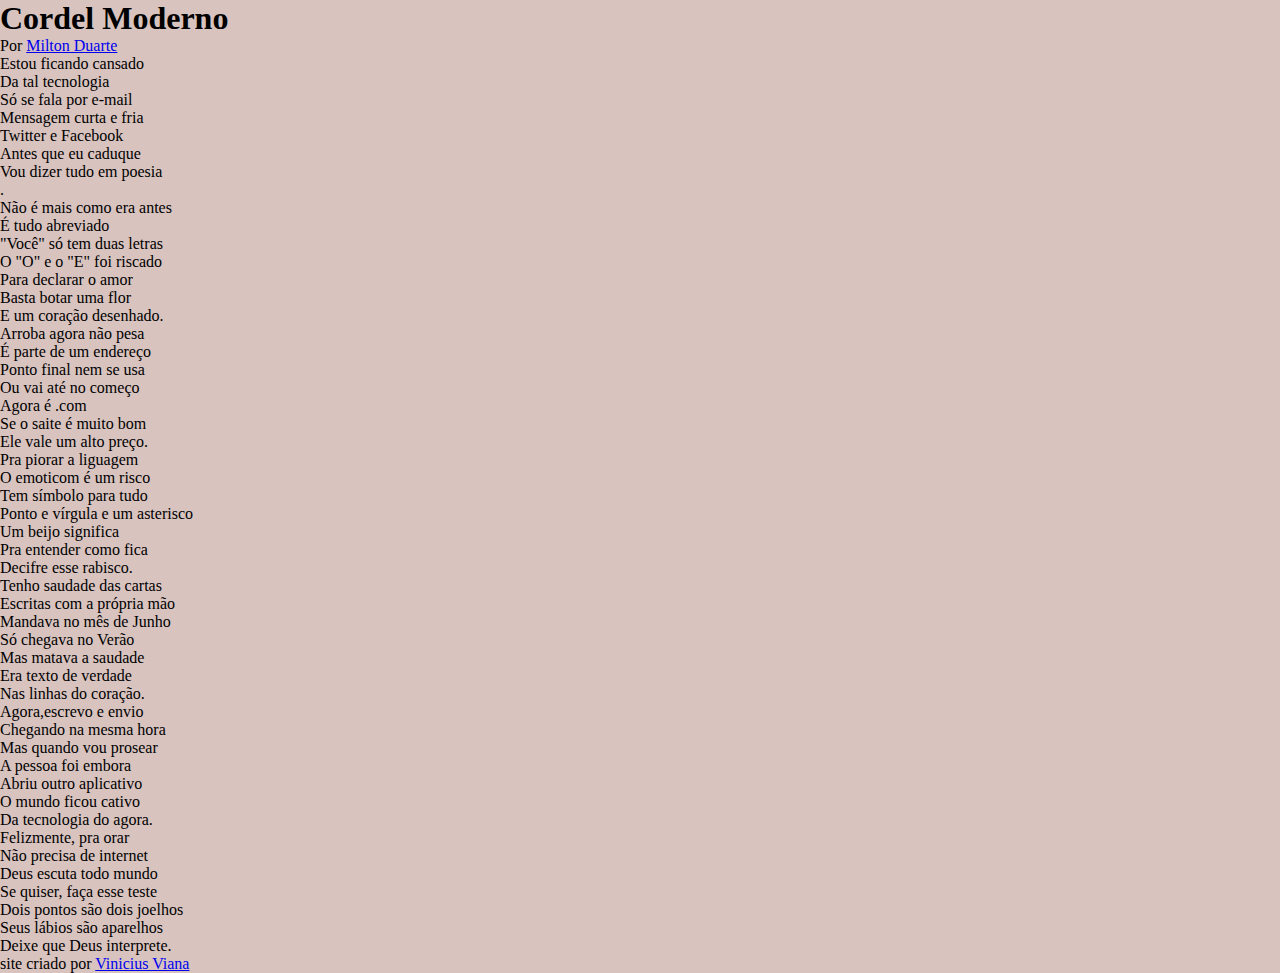
==== desafio/pacote-d012/desafiocordeu.html @ b62e6c26 "atualizei o desafio cordeu" ====
<!DOCTYPE html>
<html lang="pt-br">
<head>
    <meta charset="UTF-8">
    <meta name="viewport" content="width=device-width, initial-scale=1.0">
    <title>cordeu</title>
    <link rel="stylesheet" href="estilo/style.css">
</head>
<body>
        <header>
            <h1>Cordel Moderno</h1>

                <p>Por <a href="https://www.recantodasletras.com.br/poesias/3186743" target="_blank">Milton Duarte</a></p>
                
        </header>

        <section class="normal">
            <p>
                Estou ficando cansado <br>
                Da tal tecnologia <br>
                Só se fala por e-mail <br>
                Mensagem curta e fria <br>
                Twitter e Facebook <br>
                Antes que eu caduque <br>
                Vou dizer tudo em poesia <br>
            </p>
        </section>.

   

            <section class="imagem">
                <p>
                    Não é mais como era antes <br>
                    É tudo abreviado <br>
                    "Você" só tem duas letras <br>
                    O "O" e o "E" foi riscado <br>
                    Para declarar o amor <br>
                    Basta botar uma flor <br>
                    E um coração desenhado. <br>
                </p>
            </section>

            

            <section class="normal">
                <p>
                    Arroba agora não pesa <br>
                    É parte de um endereço <br>
                    Ponto final nem se usa <br>
                    Ou vai até no começo <br>
                    Agora é .com <br>
                    Se o saite é muito bom <br>
                    Ele vale um alto preço. <br>
                    Pra piorar a liguagem <br>
                    O emoticom é um risco <br>
                    Tem símbolo para tudo <br>
                    Ponto e vírgula e um asterisco <br>
                    Um beijo significa <br>
                    Pra entender como fica <br>
                    Decifre esse rabisco. <br>
                </p>
            </section>

            

            <section class="imagem">
                <p>
                    Tenho saudade das cartas <br>
                    Escritas com a própria mão <br>
                    Mandava no mês de Junho <br>
                    Só chegava no Verão <br>
                    Mas matava a saudade <br>
                    Era texto de verdade <br>
                    Nas linhas do coração. <br>
                </p>
            </section>

            

            <section class="normal">
                <p>
                    Agora,escrevo e envio <br>
                    Chegando na mesma hora <br>
                    Mas quando vou prosear <br>
                    A pessoa foi embora <br>
                    Abriu outro aplicativo <br>
                    O mundo ficou cativo <br>
                    Da tecnologia do agora. <br>
                    Felizmente, pra orar <br>
                    Não precisa de internet <br>
                    Deus escuta todo mundo <br>
                    Se quiser, faça esse teste <br>
                    Dois pontos são dois joelhos <br>
                    Seus lábios são aparelhos <br>
                    Deixe que Deus interprete. <br>
                </p>
            </section>

    <footer>site criado por <a href="https://github.com/ViniciusViana02" target="_blank">Vinicius Viana</a></footer>
</body>
</html>
---- desafio/pacote-d012/estilo/style.css ----
@charset "utf-8";
*{
    margin: 0px;
    padding: 0px;
}

html,body{
    min-height: 100vh;
    background-color: rgb(216, 195, 191);
}
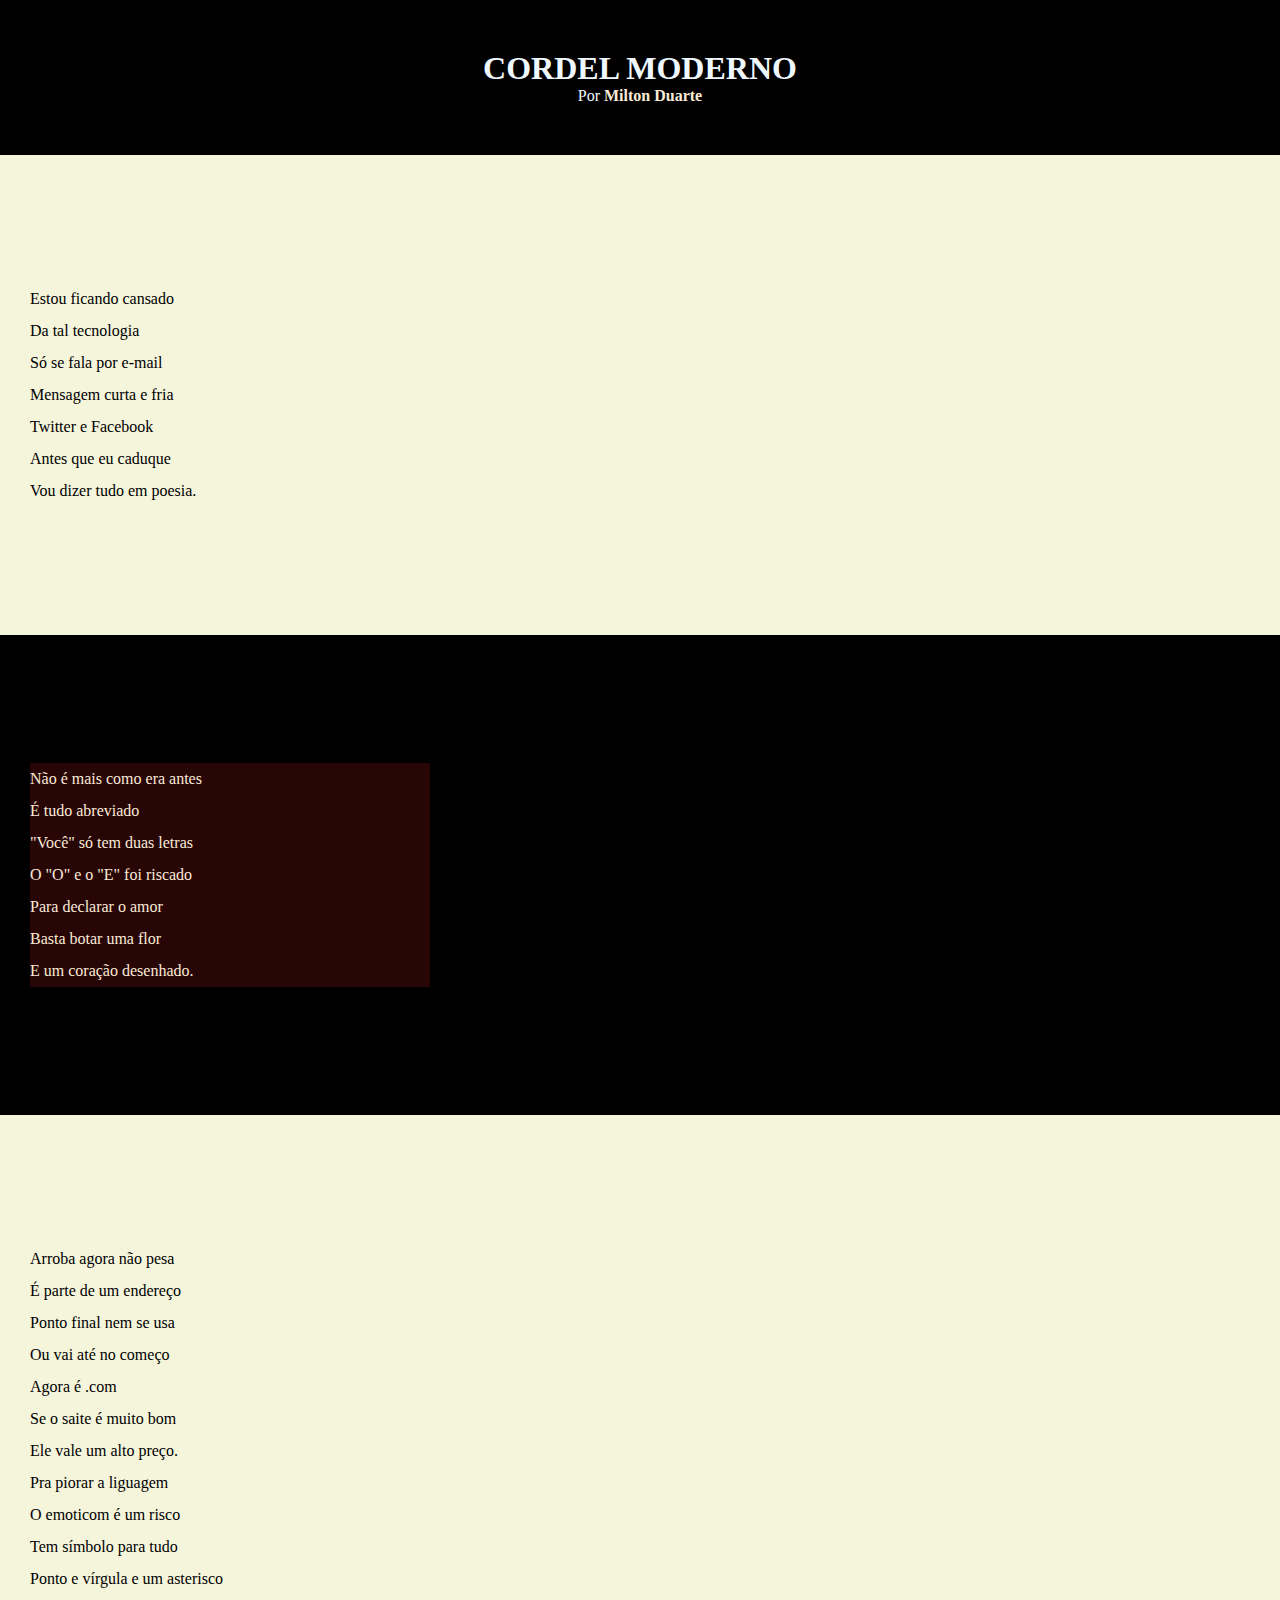
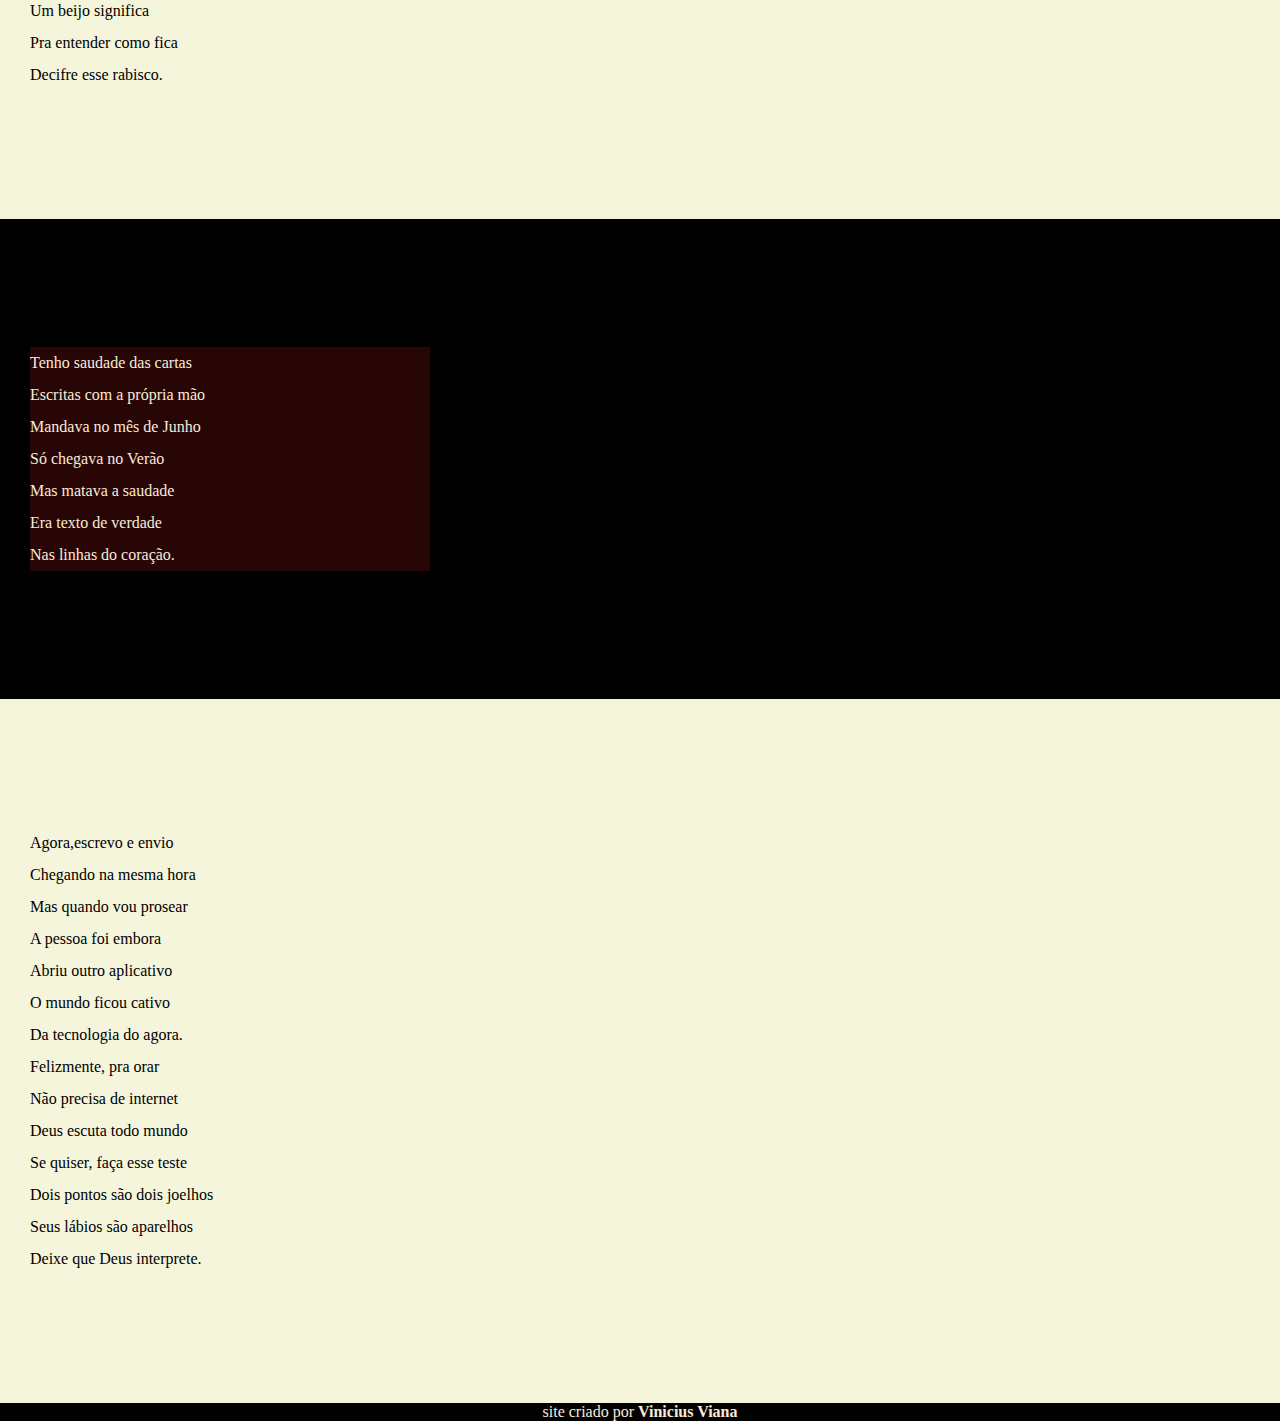
==== commit a02be4cc: "atualizei o css do desafio" ====
--- a/desafio/pacote-d012/desafiocordeu.html
+++ b/desafio/pacote-d012/desafiocordeu.html
@@ -22,9 +22,9 @@
                 Mensagem curta e fria <br>
                 Twitter e Facebook <br>
                 Antes que eu caduque <br>
-                Vou dizer tudo em poesia <br>
+                Vou dizer tudo em poesia. <br>
             </p>
-        </section>.
+        </section>
 
    
 
--- a/desafio/pacote-d012/estilo/style.css
+++ b/desafio/pacote-d012/estilo/style.css
@@ -7,4 +7,50 @@
 html,body{
     min-height: 100vh;
     background-color: rgb(216, 195, 191);
+}
+
+header{
+        background-color: black;
+        color: aliceblue;
+        text-align:center ;
+     }
+
+header > h1{
+   padding-top: 50px;
+   text-transform: uppercase;
+}
+header > p{
+    padding-bottom: 50px;
+}
+header a,footer a{
+    color: antiquewhite;
+    text-decoration: none;
+    font-weight: bolder;
+}
+header a:hover, footer a:hover{
+    text-decoration: underline;
+
+}
+section{
+    padding-top: 10%;
+    padding-bottom: 10%;
+    line-height: 2em;
+    padding-left: 30px;
+}
+section.normal{
+     background-color: beige;
+     color: black;
+}
+section.imagem{
+    background-color: black;
+    color: antiquewhite;
+}
+section.imagem > p{
+    width: 400px;
+    background-color: rgba(133, 21, 21, 0.301);
+}
+footer{
+    background-color: black;
+    color: antiquewhite;
+    text-align: center;
 }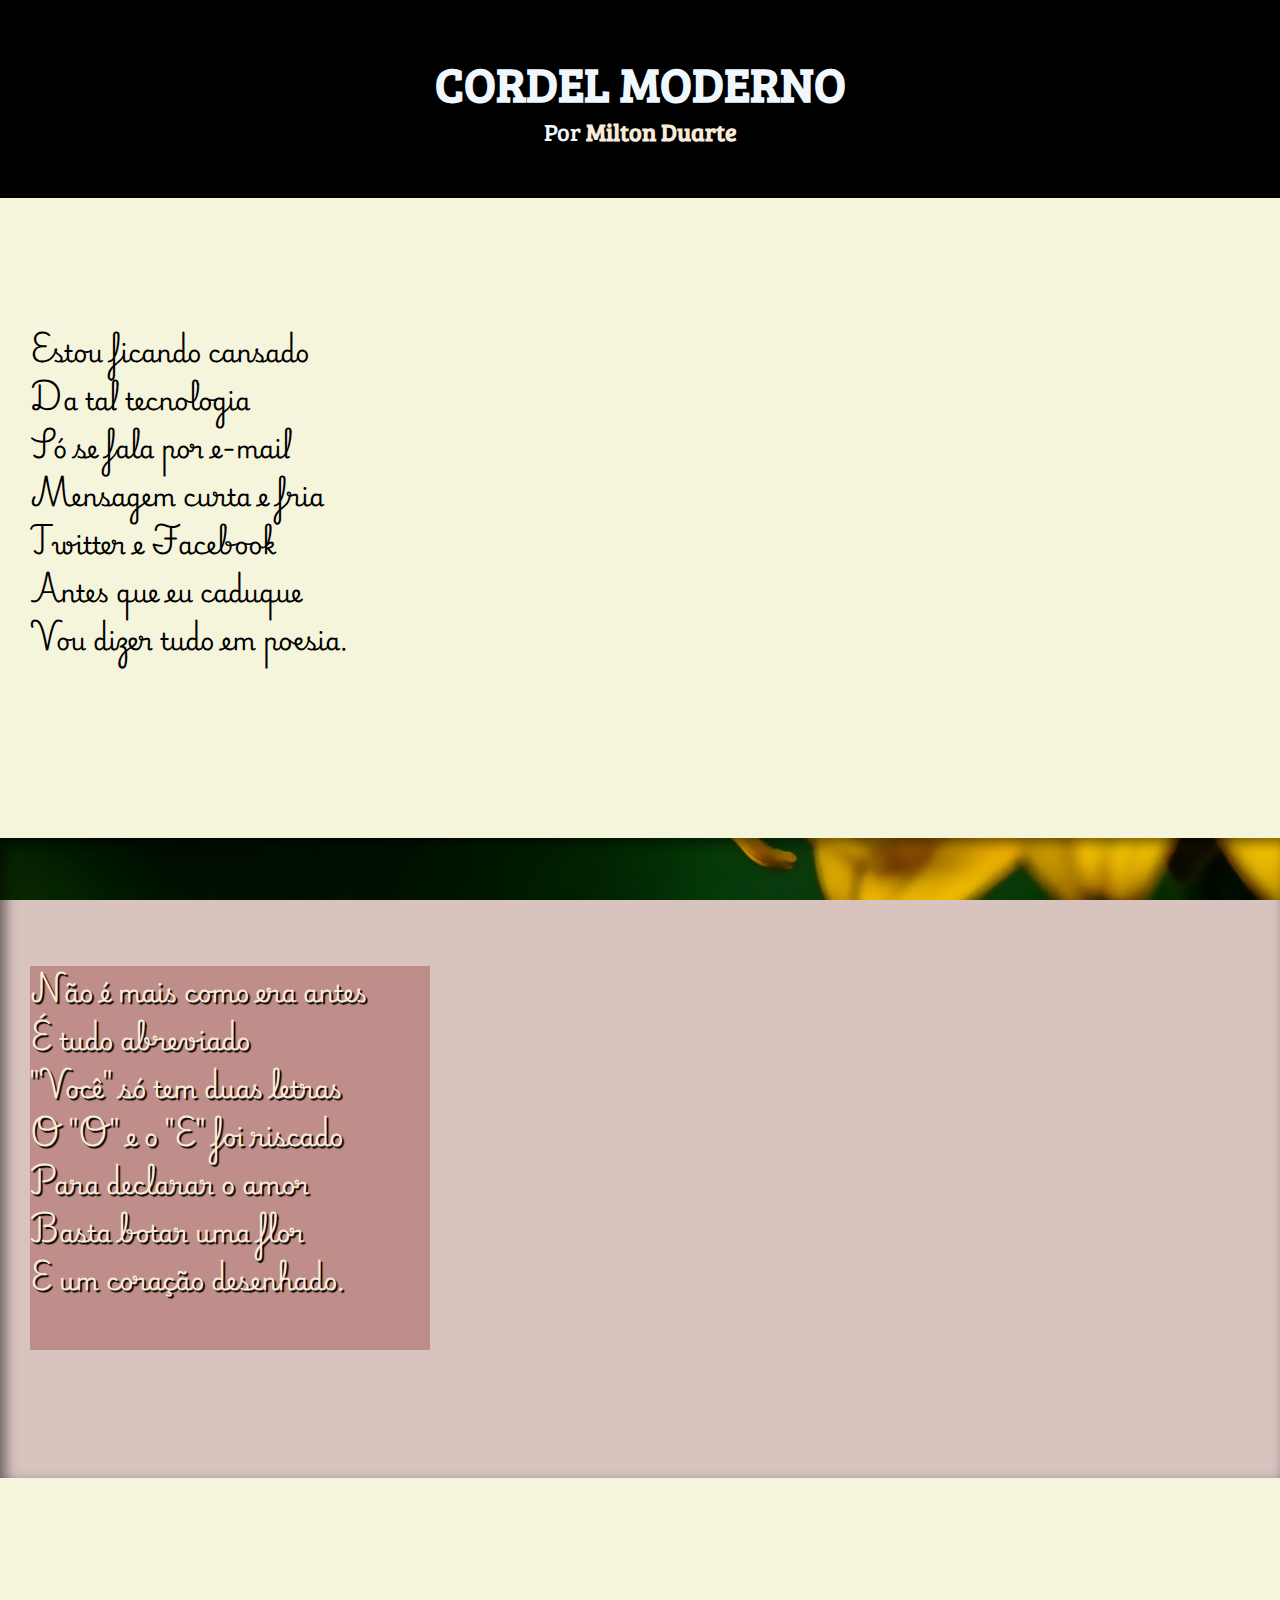
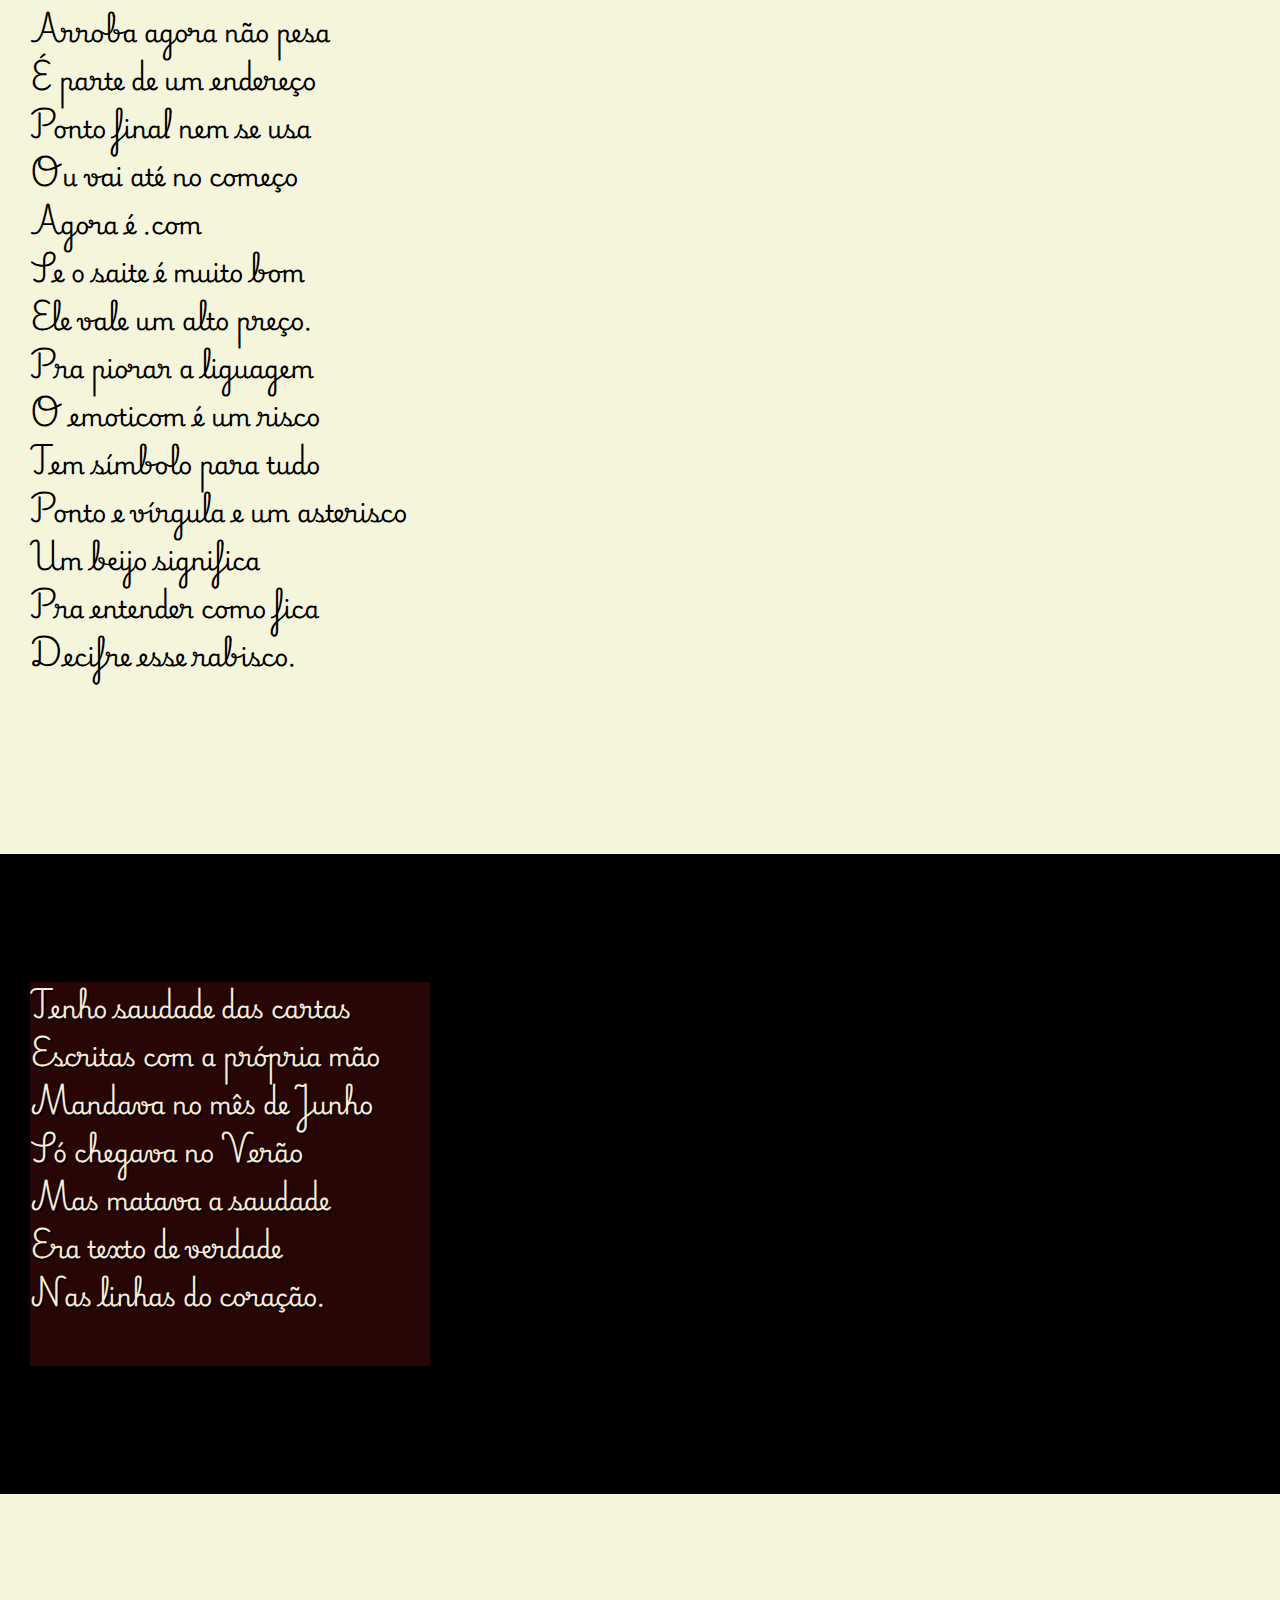
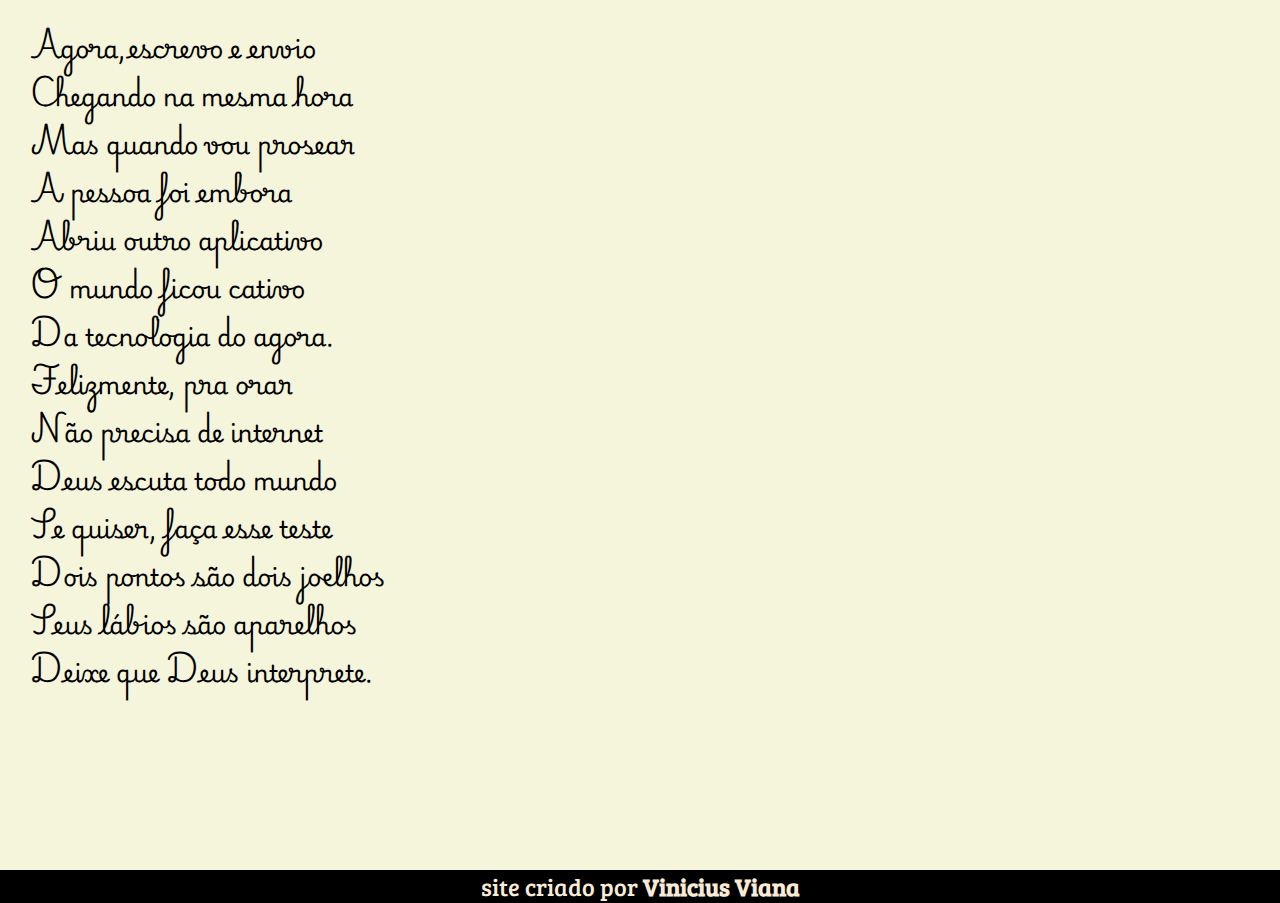
==== commit 996de0fb: "projeto cordeu finalizado" ====
--- a/desafio/pacote-d012/desafiocordeu.html
+++ b/desafio/pacote-d012/desafiocordeu.html
@@ -28,7 +28,7 @@
 
    
 
-            <section class="imagem">
+            <section class="imagem" id="img01">
                 <p>
                     Não é mais como era antes <br>
                     É tudo abreviado <br>
@@ -63,7 +63,7 @@
 
             
 
-            <section class="imagem">
+            <section class="imagem" id="img02">
                 <p>
                     Tenho saudade das cartas <br>
                     Escritas com a própria mão <br>
--- a/desafio/pacote-d012/estilo/style.css
+++ b/desafio/pacote-d012/estilo/style.css
@@ -1,4 +1,18 @@
 @charset "utf-8";
+
+@import url('https://fonts.googleapis.com/css2?family=Playwrite+VN:wght@100..400&display=swap');
+
+@import url('https://fonts.googleapis.com/css2?family=Bree+Serif&family=Playwrite+VN:wght@100..400&display=swap');
+
+@import url('https://fonts.googleapis.com/css2?family=Bree+Serif&family=Crete+Round:ital@0;1&family=Playwrite+VN:wght@100..400&display=swap');
+
+:root{
+    --fonte1: "Playwrite VN", cursive;
+    --fonte2: "Bree Serif", serif;
+    --fonte3: "Crete Round", serif;
+    font-size: 1.5em;
+
+  }
 *{
     margin: 0px;
     padding: 0px;
@@ -7,17 +21,22 @@
 html,body{
     min-height: 100vh;
     background-color: rgb(216, 195, 191);
+    font-family: var(--fonte2);
+    
 }
 
 header{
         background-color: black;
         color: aliceblue;
         text-align:center ;
+        font-family: 
      }
 
 header > h1{
    padding-top: 50px;
    text-transform: uppercase;
+   font-family: var(--fonte2)
+   
 }
 header > p{
     padding-bottom: 50px;
@@ -36,6 +55,10 @@
     padding-bottom: 10%;
     line-height: 2em;
     padding-left: 30px;
+    font-family: var(--fonte1);
+}
+section > p{
+    padding-bottom: 2em;
 }
 section.normal{
      background-color: beige;
@@ -44,10 +67,26 @@
 section.imagem{
     background-color: black;
     color: antiquewhite;
+    box-shadow: inset 5px 5px 13px rgba(0, 0, 0, 0.536);
+    background-attachment: fixed;
+    /* backgroud-attachment: fixed;
+    esse comando e resposavel para dar o efeito da imagem esta mechendo*/
+    
 }
 section.imagem > p{
     width: 400px;
     background-color: rgba(133, 21, 21, 0.301);
+    text-shadow: 2px 2px 1px black;
+}
+section#img01{
+    background-image: url(../imagens/background001.jpg);
+    background-position: right center;
+    background-size: cover;
+}
+section#img02{
+    background-image: url(../imagens/background002.jpg);
+    background-position: right center;
+    background-size: cover;
 }
 footer{
     background-color: black;
